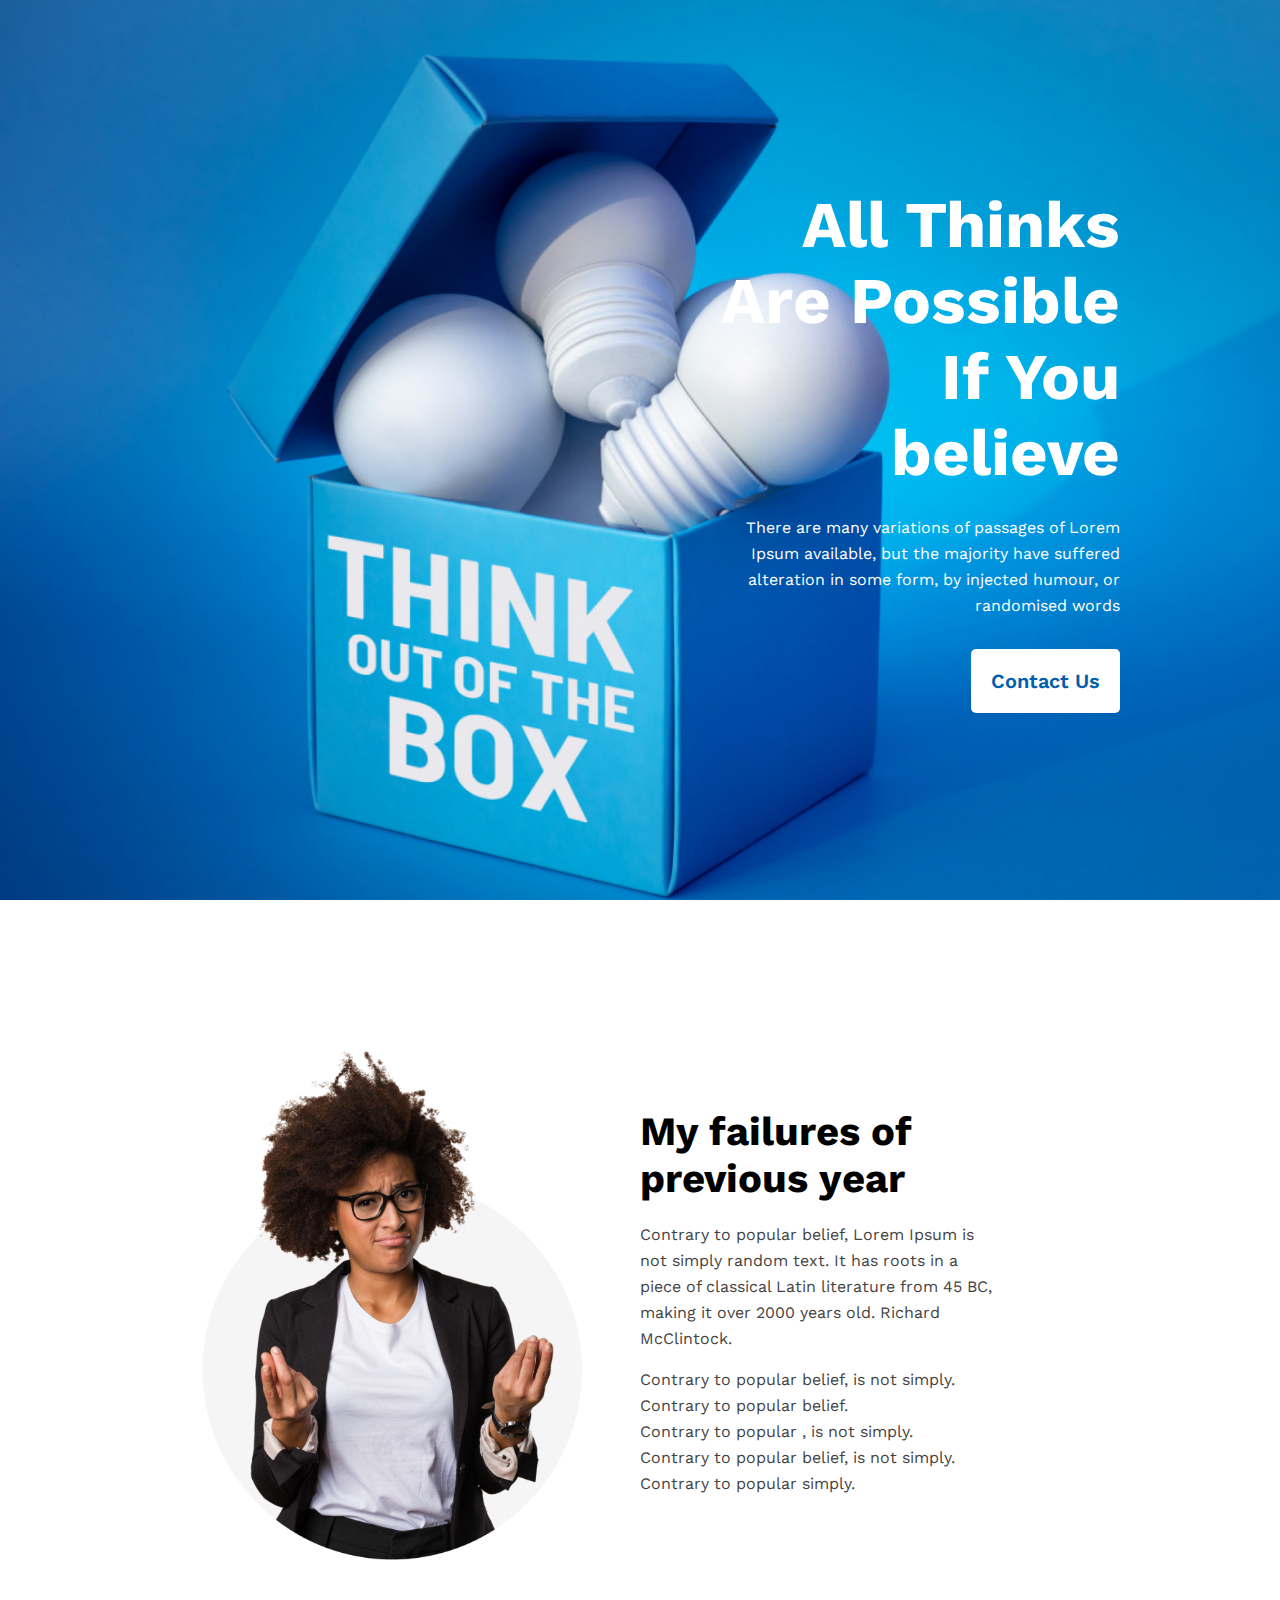
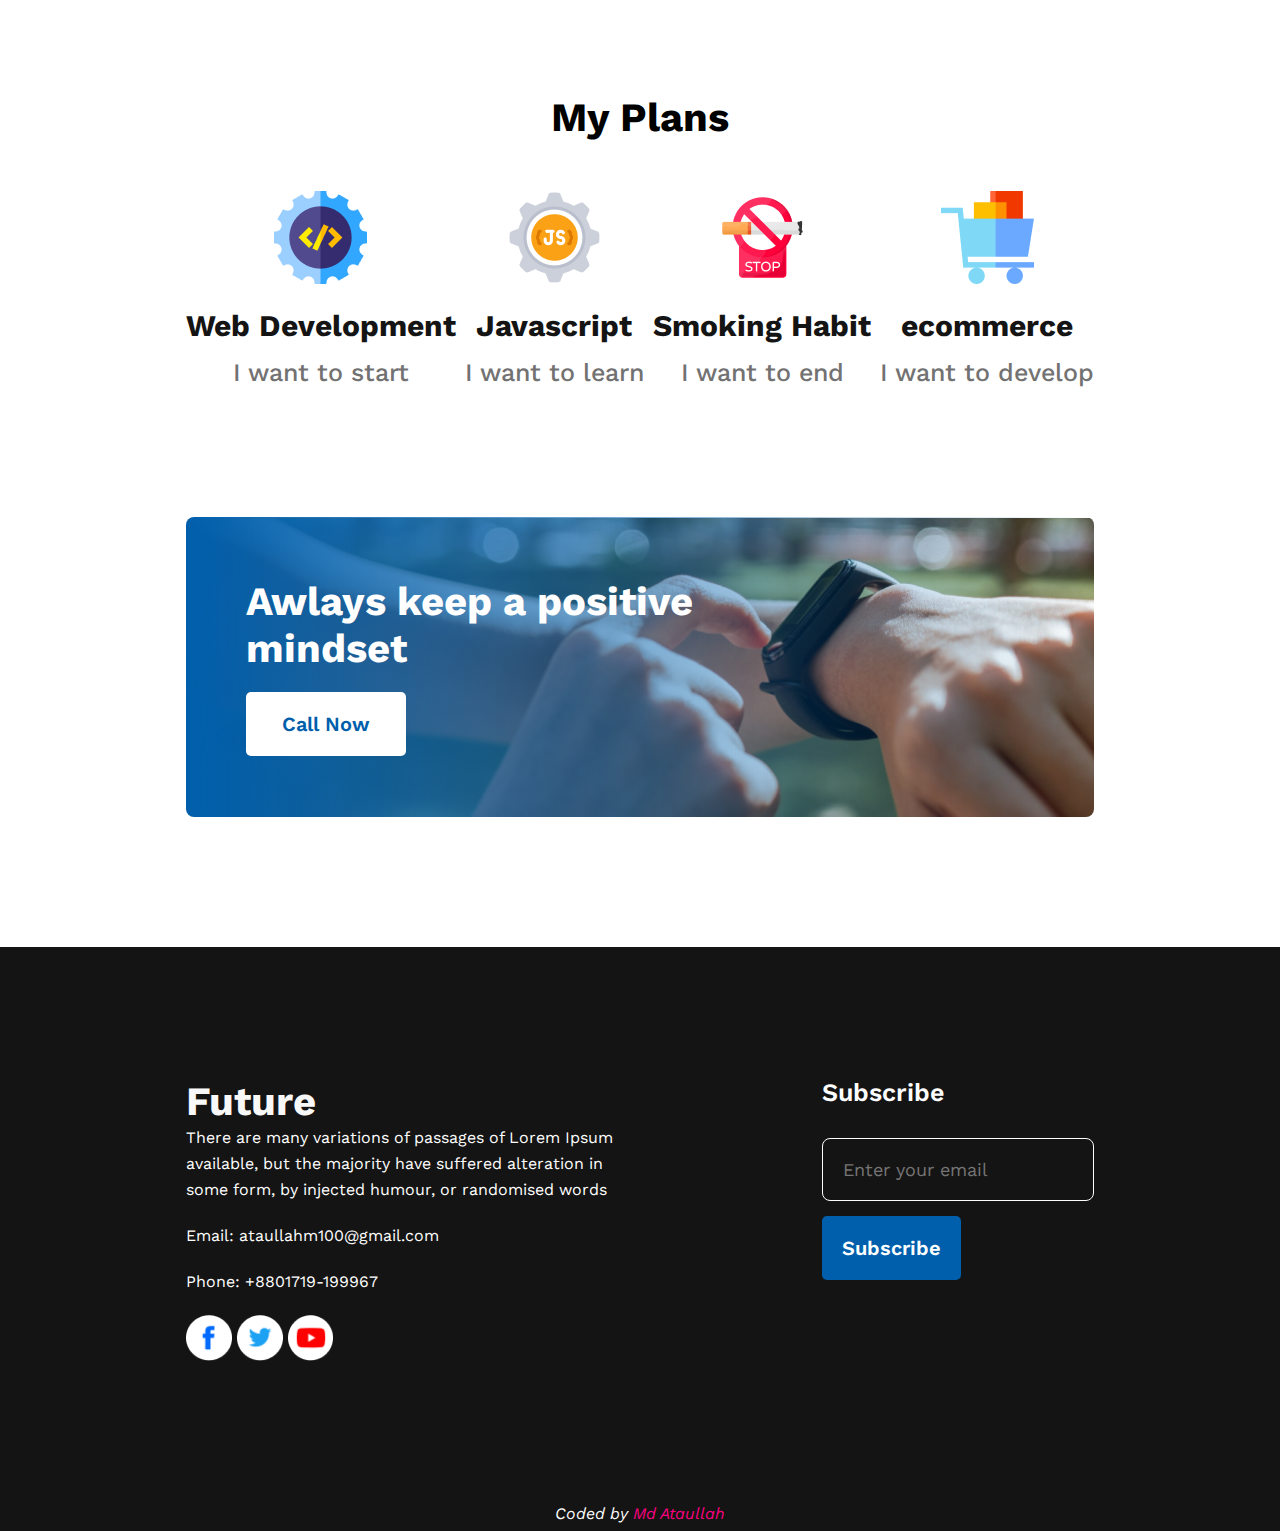
==== index.html @ 49ce33c3 "Future Plan Project All Updated" ====
<!DOCTYPE html>
<html lang="en">
  <head>
    <meta charset="UTF-8" />
    <meta name="viewport" content="width=device-width, initial-scale=1.0" />
    <title>Future Plan</title>
    <link rel="stylesheet" href="./style/style.css" />
    <link
      rel="stylesheet"
      href="https://cdnjs.cloudflare.com/ajax/libs/font-awesome/6.5.1/css/all.min.css"
      integrity="sha512-DTOQO9RWCH3ppGqcWaEA1BIZOC6xxalwEsw9c2QQeAIftl+Vegovlnee1c9QX4TctnWMn13TZye+giMm8e2LwA=="
      crossorigin="anonymous"
      referrerpolicy="no-referrer"
    />
  </head>
  <body>
    <header>
      <div id="header_container">
        <div></div>
        <div>
          <h1>All Thinks Are Possible If You believe</h1>
          <p>
            There are many variations of passages of Lorem Ipsum available, but
            the majority have suffered alteration in some form, by injected
            humour, or randomised words
          </p>
          <button>Contact Us</button>
        </div>
      </div>
    </header>
    <main>
      <section id="section_one">
        <div class="s_o_img"><img src="./images/person.png" alt="" /></div>
        <div class="s_o_text">
          <h2>My failures of previous year</h2>
          <p>
            Contrary to popular belief, Lorem Ipsum is not simply random text.
            It has roots in a piece of classical Latin literature from 45 BC,
            making it over 2000 years old. Richard McClintock.
          </p>
          <ul>
            <li>
              <i class="fa-solid fa-check"></i> Contrary to popular belief, is
              not simply.
            </li>
            <li>
              <i class="fa-solid fa-check"></i> Contrary to popular belief.
            </li>
            <li>
              <i class="fa-solid fa-check"></i> Contrary to popular , is not
              simply.
            </li>
            <li>
              <i class="fa-solid fa-check"></i> Contrary to popular belief, is
              not simply.
            </li>
            <li>
              <i class="fa-solid fa-check"></i> Contrary to popular simply.
            </li>
          </ul>
        </div>
      </section>
      <section id="section_two">
        <h2>My Plans</h2>
        <div class="plan">
          <div>
            <img src="./images/icons/web.png" alt="Web Development icon" />
            <h3>Web Development</h3>
            <p>I want to start</p>
          </div>
          <div>
            <img src="./images/icons/js.png" alt="Javascript Icon" />
            <h3>Javascript</h3>
            <p>I want to learn</p>
          </div>
          <div>
            <img src="./images/icons/smoke.png" alt="Smoke Icon" />
            <h3>Smoking Habit</h3>
            <p>I want to end</p>
          </div>
          <div>
            <img src="./images/icons/ecom.png" alt="E-commerce Icon" />
            <h3>ecommerce</h3>
            <p>I want to develop</p>
          </div>
        </div>
        <div class="contact">
          <h2>Awlays keep a positive mindset</h2>
          <button>Call Now</button>
        </div>
      </section>
    </main>
    <footer>
      <div class="f_container">
        <div class="f_left">
          <h2>Future</h2>
          <p>
            There are many variations of passages of Lorem Ipsum available, but
            the majority have suffered alteration in some form, by injected
            humour, or randomised words
          </p>
          <p>Email: ataullahm100@gmail.com</p>
          <p>Phone: +8801719-199967</p>
          <div class="social_icon">
            <img src="./images/icons/fb.png" alt="FB icon" />
            <img src="./images/icons/twitter.png" alt="Twitter Icon" />
            <img src="./images/icons/youtube.png" alt="Youtube Icon" />
          </div>
        </div>
        <div class="f_right">
          <h3>Subscribe</h3>
          <input
            type="email"
            name=""
            id=""
            placeholder="Enter your email"
          /><button>Subscribe</button>
        </div>
      </div>
      <small>Coded by <span>Md Ataullah</span></small>
    </footer>
  </body>
</html>
---- style/style.css ----
@import url('https://fonts.googleapis.com/css2?family=Work+Sans:wght@400;600;700&display=swap');

* {
  margin: 0;
  padding: 0;
  box-sizing: border-box;
}
body {
  font-family: 'Work Sans', sans-serif;
}
h2 {
  color: black;
  font-family: Work Sans;
  font-size: 40px;
  font-style: normal;
  font-weight: 700;
  line-height: normal;
}

button {
  border-radius: 5px;
  background: #fff;
  padding: 20px;
  border: none;
  color: #005fac;
  font-family: Work Sans;
  font-size: 20px;
  font-weight: 600;
  cursor: pointer;
  transition: 0.3s;
}
/* Start Header style-========= */

body > header {
  width: 100%;
  max-width: 1600px;
  height: 100vh;
  background: url('../images/banner/banner3.png');
  background-repeat: no-repeat;
  background-size: cover;
}

#header_container {
  width: 75%;
  height: 100%;
  margin: auto;
  display: flex;
  justify-content: space-between;
  align-items: center;
  text-align: right;
}
#header_container > div {
  width: 45%;
  padding-left: 10px;
}
#header_container > div > h1 {
  color: #fff;
  font-size: 65px;
  font-weight: 700;
  line-height: normal;
}

#header_container > div > p {
  color: #fff;
  font-size: 16px;
  font-weight: 400;
  line-height: 26px; /* 162.5% */
  padding: 24px 0 30px;
}

#header_container > div > button:hover {
  transform: translateX(-10px);
}
/* Start Main style ======================= */

/* Section One style start======= */

main > #section_one {
  width: 71%;
  margin: 140px auto 130px;
  display: flex;
  gap: 5%;
  align-items: center;
}
main > #section_one div {
  width: 45%;
}
main > #section_one > .s_o_img img {
  width: 100%;
}
main > #section_one > .s_o_text {
  padding-right: 50px;
}

main > #section_one > .s_o_text > p {
  color: #444343;
  font-size: 16px;
  font-weight: 400;
  line-height: 26px; /* 162.5% */
  padding: 20px 0 15px;
}
main > #section_one > .s_o_text > ul li {
  list-style: none;
  color: #444343;
  font-size: 16px;
  font-weight: 400;
  line-height: 26px; /* 162.5% */
}
main > #section_one > .s_o_text > ul li i {
  color: #16d887;
}

/* Section Two style start=========== */

main > #section_two {
  width: 71%;
  margin: auto;
}
main > #section_two > h2 {
  text-align: center;
  padding-bottom: 50px;
}
main > #section_two > .plan {
  display: flex;
  justify-content: space-between;
  text-align: center;
}
main > #section_two > .plan > div > img {
  width: 92.958px;
  height: 92.958px;
}
main > #section_two > .plan > div > h3 {
  color: #151414;
  font-size: 30px;
  font-weight: 700;
  padding: 20px 0 15px;
}
main > #section_two > .plan > div > p {
  color: #737272;
  font-size: 25px;
  font-weight: 500;
}

main > #section_two > .contact {
  height: 300px;
  margin: 130px auto 130px;
  background: linear-gradient(90deg, #005fac 0%, rgba(0, 95, 172, 0) 100%),
    url('../images/watch.png');
  background-size: cover;
  border-radius: 8px;
  padding: 60px;
  display: flex;
  flex-direction: column;
  justify-content: center;
}
main > #section_two > .contact > h2 {
  width: 459px;
  color: white;
  padding-bottom: 20px;
}

main > #section_two > .contact > button {
  width: 160px;
}

main > #section_two > .contact > button:hover {
  transform: translateX(10px);
}

/* Start footer style========== */

footer {
  background-color: #151414;
}

footer > .f_container {
  width: 71%;
  margin: auto;
  padding: 131px 0;
  display: flex;
  justify-content: space-between;
}
footer > .f_container > .f_left h2 {
  color: #f8f8f8;
}

footer > .f_container > .f_left {
  width: 50%;
}
footer > .f_container > .f_left p {
  color: #fff;
  font-family: Work Sans;
  font-size: 16px;
  font-style: normal;
  font-weight: 400;
  line-height: 26px; /* 162.5% */
  margin-bottom: 20px;
}
footer > .f_container > .f_left img {
  height: 46px;
  cursor: pointer;
}
footer > .f_container > .f_right {
  /* background-color: #16d887; */
  width: 30%;
}
footer > .f_container > .f_right h3 {
  color: #fff;
  font-size: 25px;
  font-weight: 600;
}
footer > .f_container > .f_right input {
  border-radius: 8px;
  width: 100%;
  border: 1px solid #fff;
  padding: 20px;
  margin: 31px 0 15px;
  color: #f3f3f3;
  background-color: #151414;
  font-family: Work Sans;
  font-size: 18px;
  font-weight: 400;
}
footer > .f_container > .f_right button {
  background: #005fac;
  color: white;
}
footer > .f_container > .f_right button:hover {
  transform: translateX(10px);
}

footer > small {
  display: block;
  color: white;
  text-align: center;
  font-size: 16px;
  font-style: italic;
  padding: 8px 0;
}
footer > small > span {
  color: rgb(252, 0, 130);
}
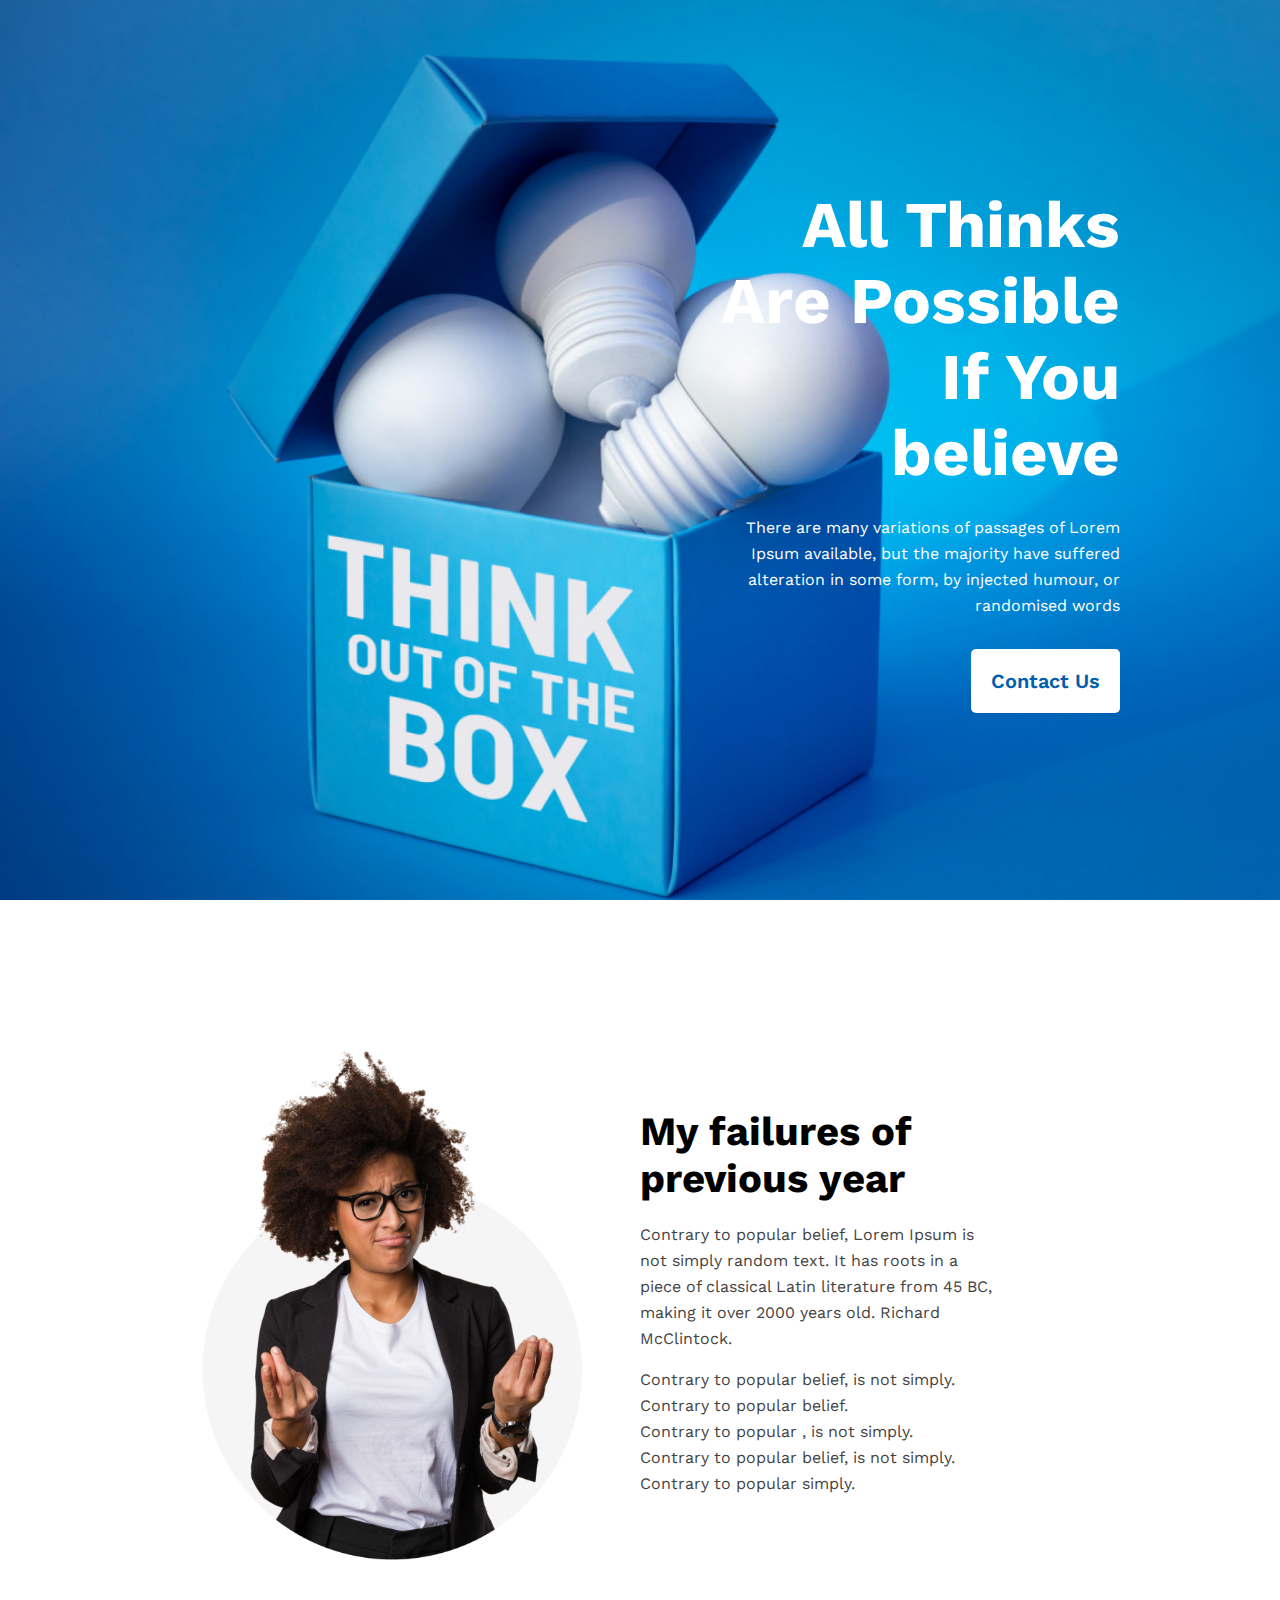
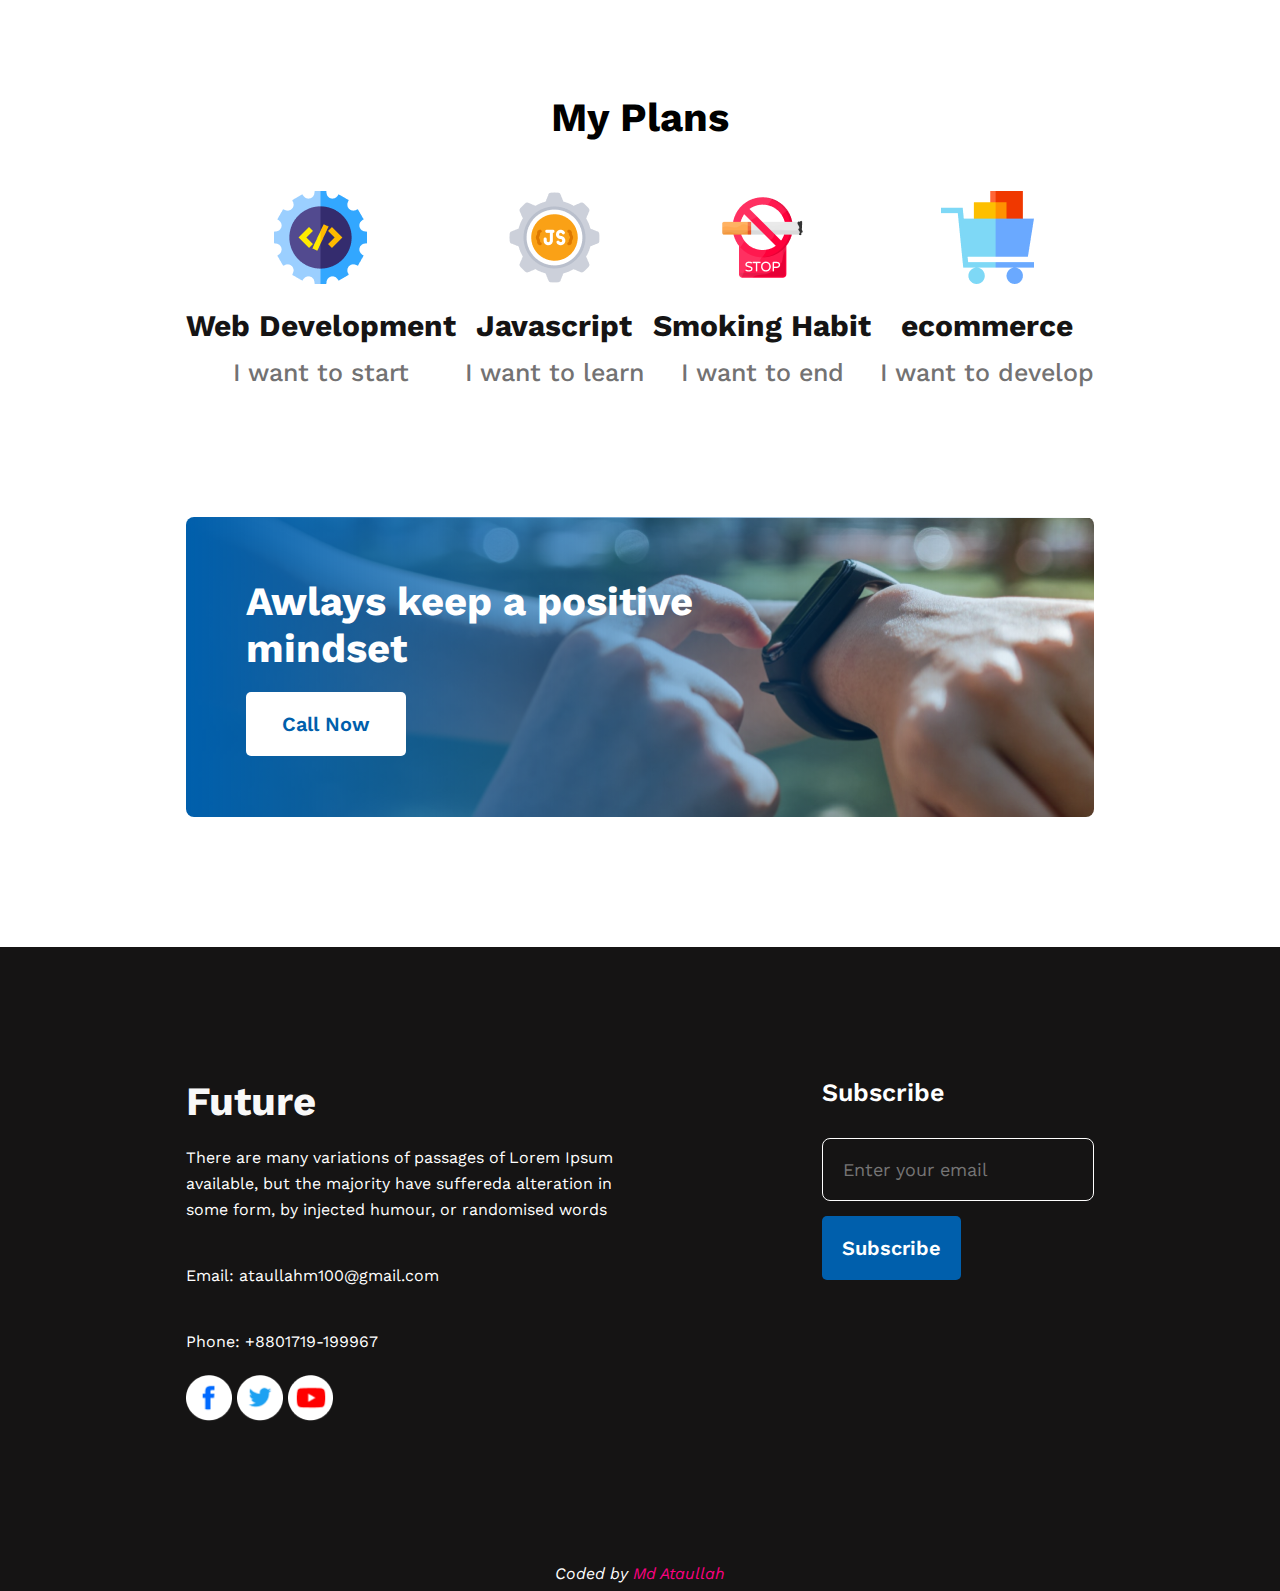
==== commit 59e373c4: "Text update" ====
--- a/index.html
+++ b/index.html
@@ -96,7 +96,7 @@
           <h2>Future</h2>
           <p>
             There are many variations of passages of Lorem Ipsum available, but
-            the majority have suffered alteration in some form, by injected
+            the majority have suffereda alteration in some form, by injected
             humour, or randomised words
           </p>
           <p>Email: ataullahm100@gmail.com</p>
--- a/style/style.css
+++ b/style/style.css
@@ -180,21 +180,19 @@
   display: flex;
   justify-content: space-between;
 }
+footer > .f_container > .f_left {
+  width: 50%;
+}
 footer > .f_container > .f_left h2 {
   color: #f8f8f8;
 }
 
-footer > .f_container > .f_left {
-  width: 50%;
-}
 footer > .f_container > .f_left p {
   color: #fff;
-  font-family: Work Sans;
-  font-size: 16px;
-  font-style: normal;
-  font-weight: 400;
-  line-height: 26px; /* 162.5% */
-  margin-bottom: 20px;
+  font-size: 16px;
+  font-weight: 400;
+  line-height: 26px;
+  padding: 20px 0;
 }
 footer > .f_container > .f_left img {
   height: 46px;
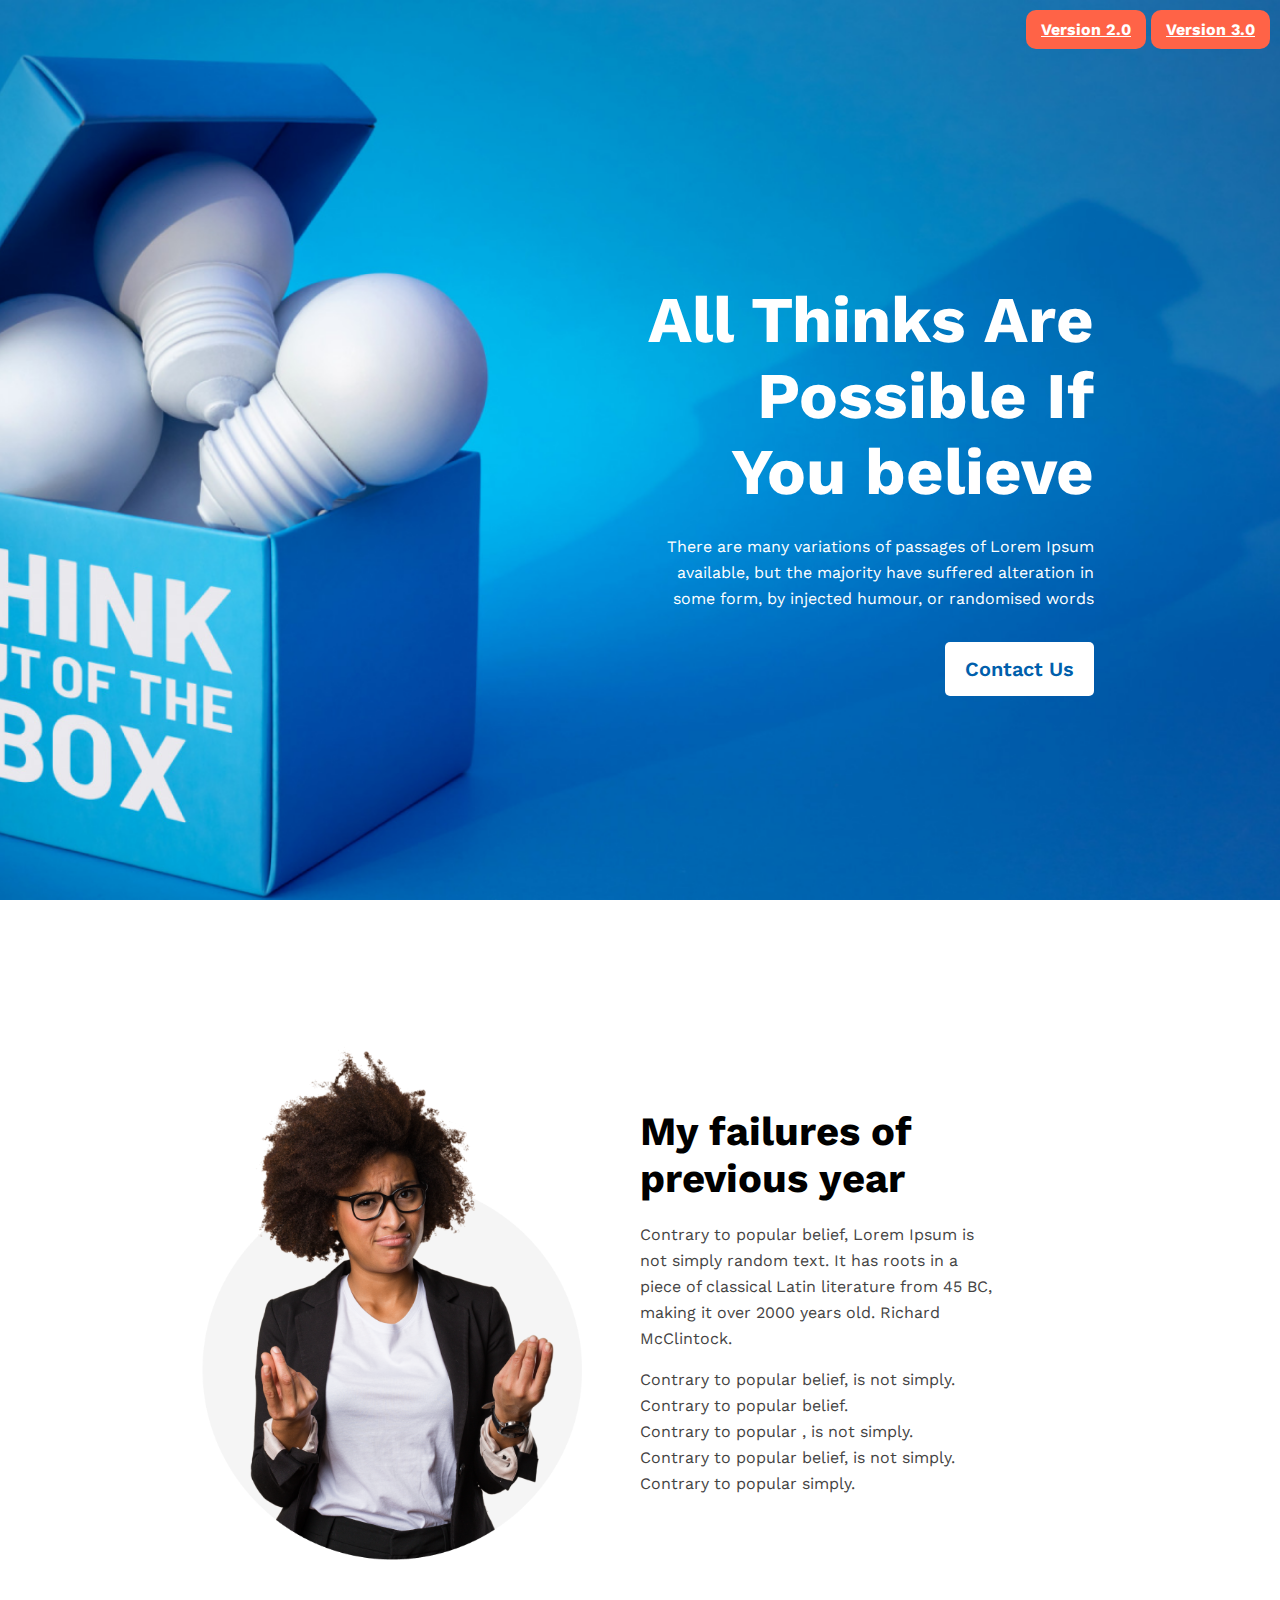
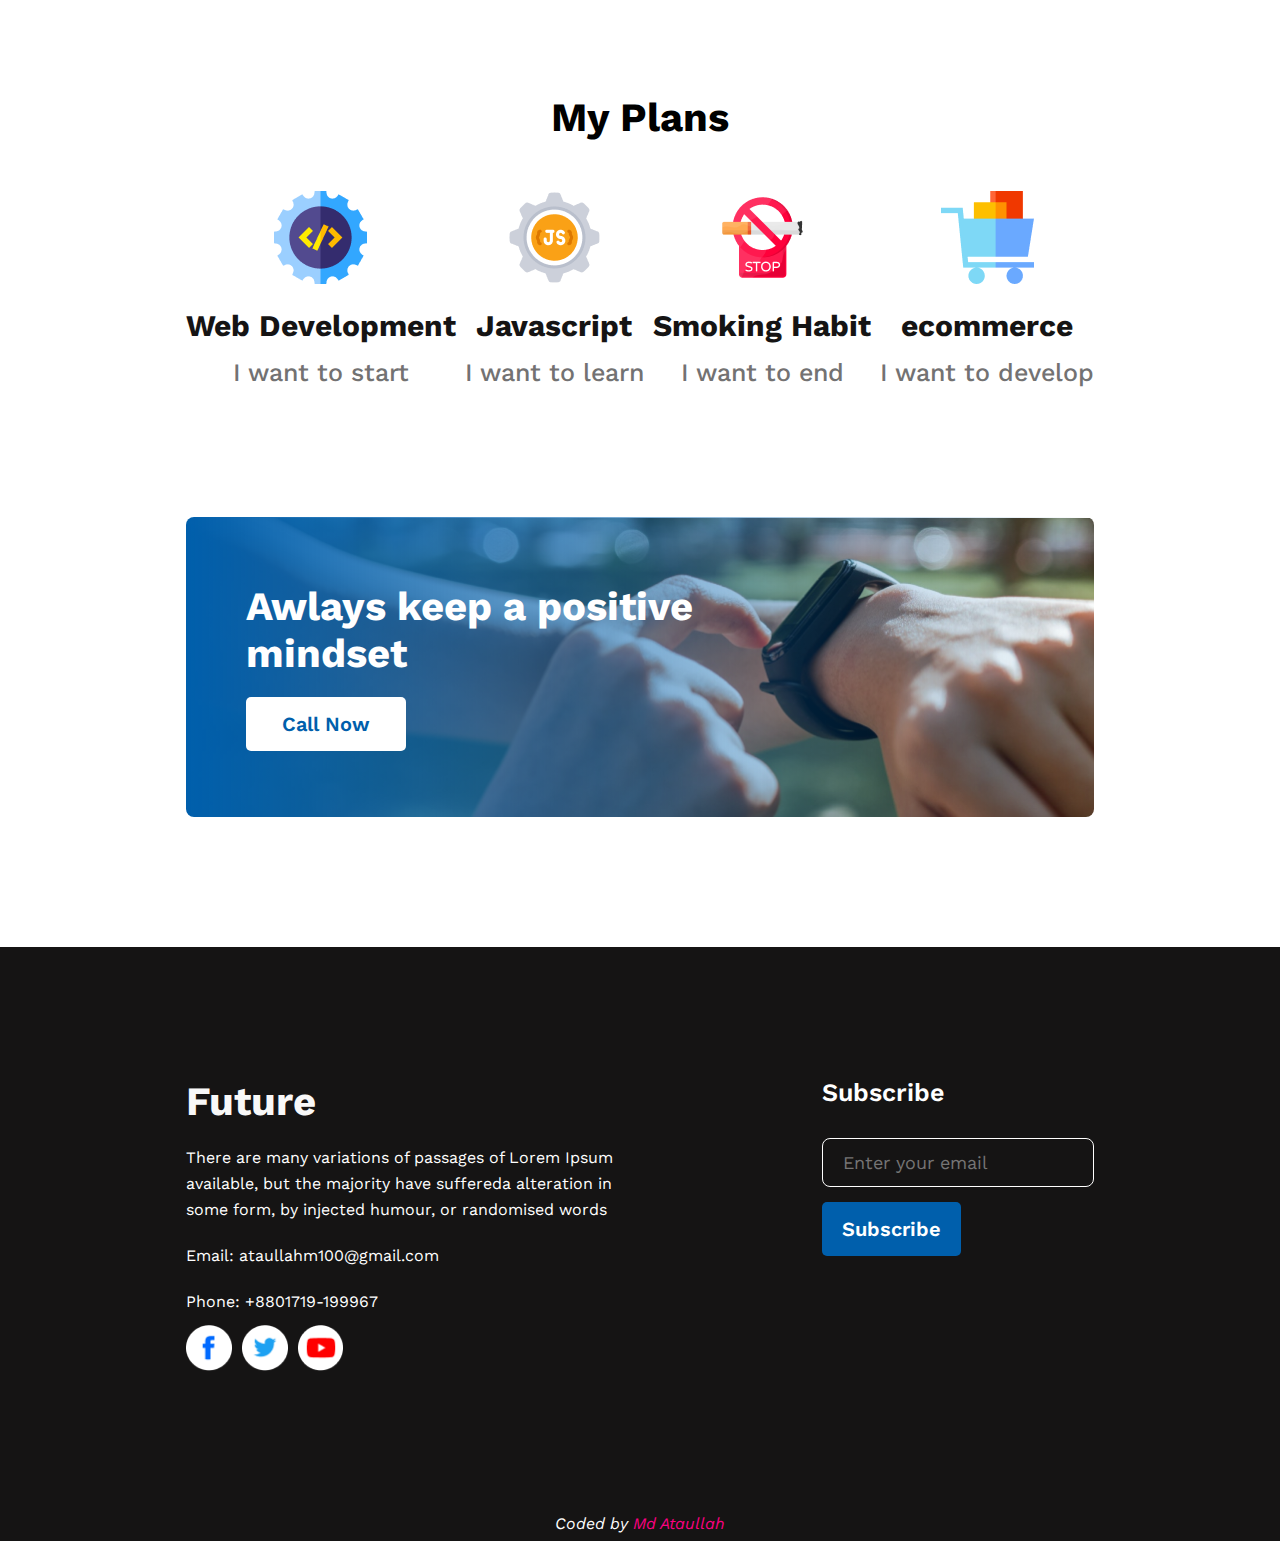
==== commit 2b3356da: "New Version Added" ====
--- a/index.html
+++ b/index.html
@@ -15,6 +15,10 @@
   </head>
   <body>
     <header>
+      <div class="version">
+        <p><a href="./version2.html">Version 2.0</a></p>
+        <p><a href="./version3.html">Version 3.0</a></p>
+      </div>
       <div id="header_container">
         <div></div>
         <div>
--- a/style/style.css
+++ b/style/style.css
@@ -20,7 +20,7 @@
 button {
   border-radius: 5px;
   background: #fff;
-  padding: 20px;
+  padding: 15px 20px;
   border: none;
   color: #005fac;
   font-family: Work Sans;
@@ -38,10 +38,11 @@
   background: url('../images/banner/banner3.png');
   background-repeat: no-repeat;
   background-size: cover;
+  background-position: 80%;
 }
 
 #header_container {
-  width: 75%;
+  width: 71%;
   height: 100%;
   margin: auto;
   display: flex;
@@ -50,8 +51,7 @@
   text-align: right;
 }
 #header_container > div {
-  width: 45%;
-  padding-left: 10px;
+  width: 50%;
 }
 #header_container > div > h1 {
   color: #fff;
@@ -192,12 +192,17 @@
   font-size: 16px;
   font-weight: 400;
   line-height: 26px;
-  padding: 20px 0;
+  padding: 20px 0 0px;
 }
 footer > .f_container > .f_left img {
   height: 46px;
   cursor: pointer;
-}
+  margin: 10px 5px 0 0;transition: .3s;
+}
+footer > .f_container > .f_left img:hover {
+  transform: scale(1.2);
+}
+
 footer > .f_container > .f_right {
   /* background-color: #16d887; */
   width: 30%;
@@ -211,7 +216,7 @@
   border-radius: 8px;
   width: 100%;
   border: 1px solid #fff;
-  padding: 20px;
+  padding: 13px 20px;
   margin: 31px 0 15px;
   color: #f3f3f3;
   background-color: #151414;
@@ -238,3 +243,54 @@
 footer > small > span {
   color: rgb(252, 0, 130);
 }
+
+/* Version 2.0 Style =================== ======= */
+
+header > .version {
+  display: flex;
+  justify-content: end;
+  padding: 20px 10px 0 0;
+  gap: 5px;
+}
+header > .version > p > a {
+  color: white;
+  font-weight: bolder;
+  padding: 10px 15px;
+  background-color: tomato;
+  border-radius: 10px;
+  transition: 0.3s;
+}
+header > .version > p > a:hover {
+  background-color: rgb(117, 22, 5);
+}
+
+body > .version2_header {
+  background: url('../images/banner/banner2.png');
+}
+
+body > .version2_header > #header_container > div > h1 {
+  color: #151414;
+}
+
+body > .version2_header > #header_container > div > p {
+  color: #444343;
+}
+body > .version2_header > #header_container > div > button {
+  background: #f15b22;
+  color: white;
+}
+
+body > .v2_section > #section_two > .contact {
+  background: linear-gradient(90deg, #f15b22 0%, rgba(241, 91, 34, 0) 100%),
+    url('../images/watch.png');
+}
+.footer_v2 > .f_container > .f_right button {
+  background: white;
+  color: #f15b22;
+}
+
+/*  Version 3.0 style============ */
+
+body > .version3_header {
+  background: url('../images/banner/banner1.png');
+}
